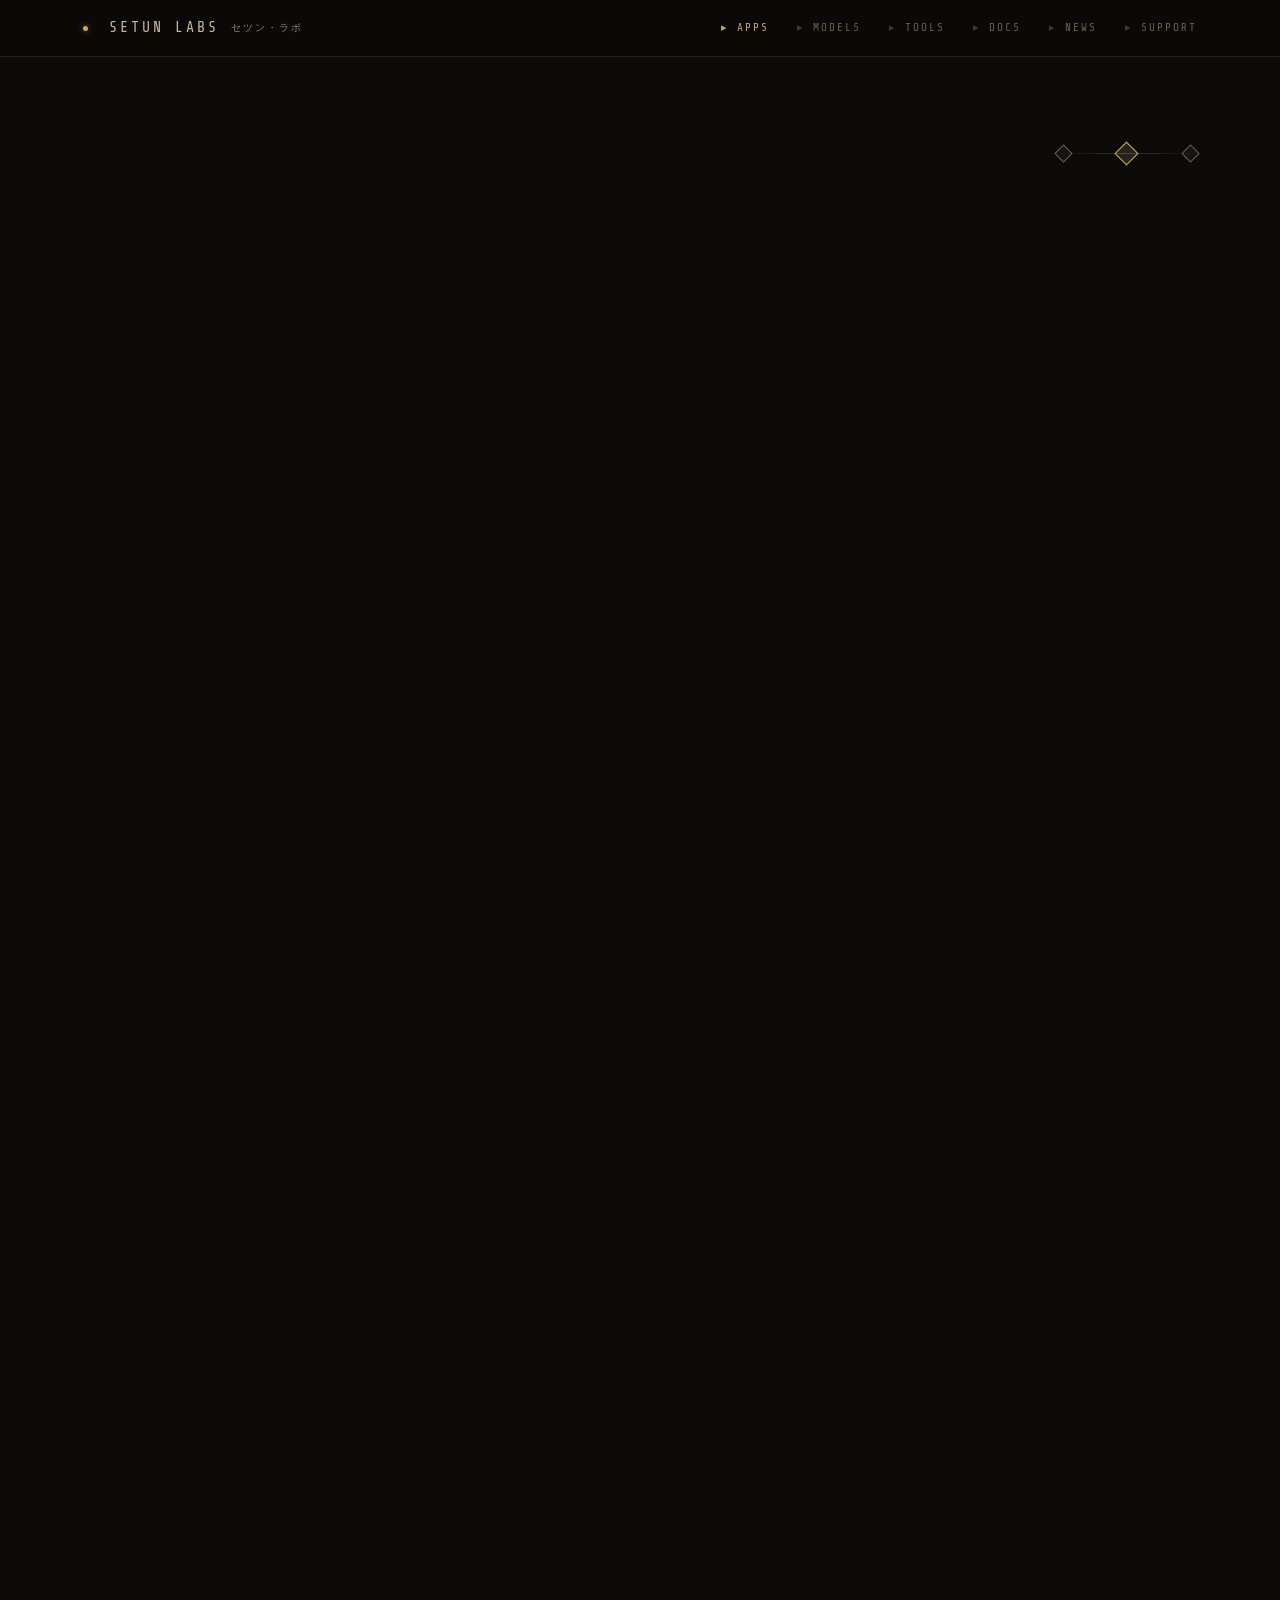
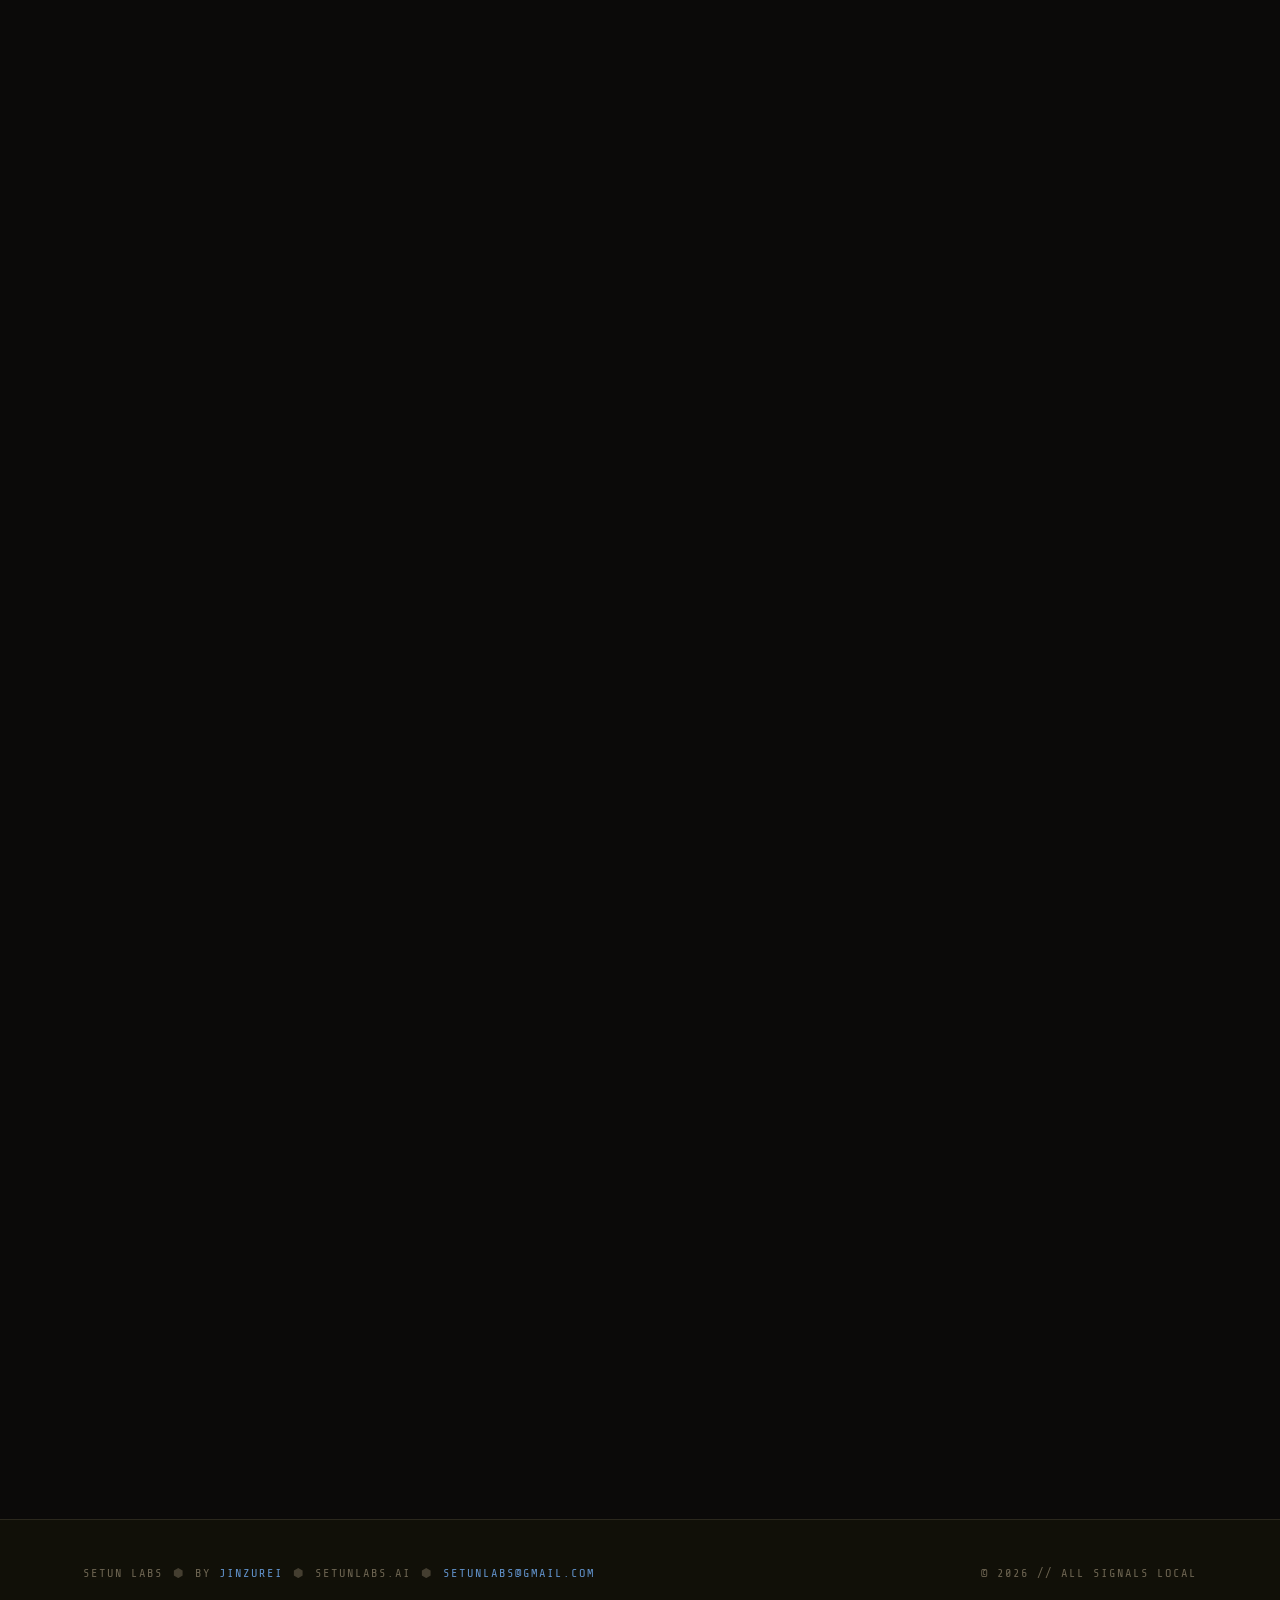
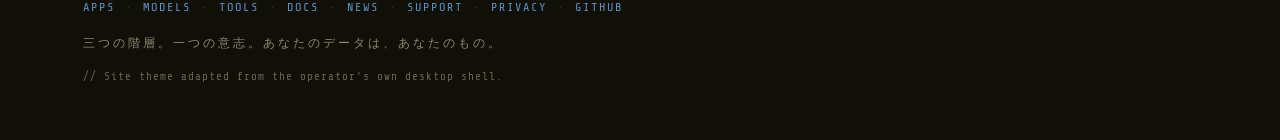
==== apps.html @ 27546d37 "Setun Labs: public launch" ====
<!DOCTYPE html>
<html lang="en">
<head>
<meta charset="UTF-8">
<meta name="viewport" content="width=device-width, initial-scale=1.0">
<title>APPS // SETUN LABS · Pocket AI Hub</title>
<meta name="description" content="Pocket AI Hub, a phone app plus a PC companion (DESK console, CLI, daemon) that run AI entirely on your own hardware. No accounts, no cloud required, no telemetry. Measured, never estimated.">
<link rel="icon" type="image/svg+xml" href="favicon.svg">
<meta name="theme-color" content="#0b0a09">
<meta property="og:type" content="website">
<meta property="og:site_name" content="Setun Labs">
<meta property="og:title" content="APPS // SETUN LABS · Pocket AI Hub">
<meta property="og:description" content="Pocket AI Hub, a phone app plus a PC companion (DESK console, CLI, daemon) that run AI entirely on your own hardware. No accounts, no cloud required, no telemetry. Measured, never estimated.">
<meta property="og:url" content="https://setunlabs.ai/apps.html">
<meta property="og:image" content="https://setunlabs.ai/og.png">
<meta name="twitter:card" content="summary_large_image">
<link rel="stylesheet" href="styles.css">
</head>
<body>

<header>
  <div class="header-inner">
    <a class="wordmark" href="index.html">
      <span class="dot gold"></span>SETUN LABS
      <span class="jp">セツン・ラボ</span>
    </a>
    <nav>
      <a href="apps.html" class="on">APPS</a>
      <a href="models.html">MODELS</a>
      <a href="tools.html">TOOLS</a>
      <a href="docs.html">DOCS</a>
      <a href="news.html">NEWS</a>
      <a href="support.html">SUPPORT</a>
    </nav>
  </div>
</header>

<main>

  <section class="page-head">
    <div class="mini-moon" aria-hidden="true"><span></span><span></span><span></span></div>
    <div class="act-label reveal">// APPS ◈ POCKET AI HUB</div>
    <h2 class="reveal">AI that lives<br>where your data does.</h2>
    <div class="sec-jp reveal">あなたのデータは、あなたの場所に</div>
    <div class="head-split">
      <div>
        <p class="creed-lead reveal">A phone app plus a PC companion, DESK console, CLI, and daemon, that run AI <b>entirely on your own hardware</b>: on the phone itself, on your PC over your LAN, or both at once. No accounts, no cloud required, no telemetry. Measured, never estimated.</p>
        <p class="note-line reveal"><span class="warn">⬢ STATUS //</span> Feature-complete and in final on-device testing. No public download yet, the lists at the bottom get it first.</p>
      </div>
      <div class="stat-trio reveal">
        <div class="stat" style="--rail: var(--gold)">
          <div class="num"><span id="feature-count">0</span> FEATURES</div>
          <div class="lbl">COUNTED, TESTED, AND DOCUMENTED IN THE FULL FEATURE AUDIT</div>
        </div>
      </div>
    </div>
  </section>

  <!-- ============ THE PHONE APP ============ -->
  <section style="padding-top:0">
    <div class="act-label reveal">// THE PHONE APP</div>
    <div class="grid4">
      <div class="card c-gold reveal">
        <span class="rail"></span><span class="br"></span>
        <div class="tag">// 01</div>
        <h3>Chat</h3>
        <div class="card-jp">チャット</div>
        <p>Streaming conversations with local models, with the full toolbox.</p>
        <ul>
          <li>History with search, regenerate, edit-and-resend</li>
          <li>Markdown, image attachments (up to 4 per turn), export</li>
          <li>Per chat, pick the source: this device or your PC</li>
          <li>JSON mode, personas, per-model sampler configs</li>
        </ul>
      </div>

      <div class="card c-green reveal">
        <span class="rail"></span><span class="br"></span>
        <div class="tag">// 02</div>
        <h3>Models</h3>
        <div class="card-jp">モデル</div>
        <p>Your phone is profiled and the catalog is ranked by what actually fits it.</p>
        <ul>
          <li>Device profile: RAM, chip, storage, acceleration</li>
          <li>Recommender ranks live Hugging Face models that fit</li>
          <li>Real measured speeds after you run a benchmark</li>
          <li>Resumable downloads with honest progress; sideload GGUFs</li>
          <li>Tool-competence probe: can this model drive tools, on your device, not someone's chart</li>
        </ul>
      </div>

      <div class="card c-blue reveal">
        <span class="rail"></span><span class="br"></span>
        <div class="tag">// 03</div>
        <h3>Pair</h3>
        <div class="card-jp">ペアリング</div>
        <p>Link phone and PC over your LAN in one code.</p>
        <ul>
          <li>mDNS/UDP discovery or manual entry</li>
          <li>6-digit verified pairing code</li>
          <li>TLS with fingerprint pinning + cert-change detection</li>
          <li>Plaintext consent gates, quick-pair resume</li>
          <li>One tap to unpair or revoke</li>
        </ul>
      </div>

      <div class="card c-red reveal">
        <span class="rail"></span><span class="br"></span>
        <div class="tag">// 04</div>
        <h3>Devices</h3>
        <div class="card-jp">デバイス</div>
        <p>The device-pool dashboard.</p>
        <ul>
          <li>Every linked device: name, live status, battery, RAM, link health, measured speed</li>
          <li>Honest fit / marginal / no verdict on joining work, with the math shown</li>
          <li>Open, documented read-only API: <b>hubctl devices metrics --json</b></li>
        </ul>
      </div>

      <div class="card c-gold reveal">
        <span class="rail"></span><span class="br"></span>
        <div class="tag">// 05</div>
        <h3>Agents</h3>
        <div class="card-jp">エージェント</div>
        <p>Three modes.</p>
        <ul>
          <li>A labeled cascade demo</li>
          <li>Real supervision of your PC's coding agents: watch live, approve/deny with countdowns, steer, start per project</li>
          <li>Task scheduler: queue prompts for later, results pushed to your phone</li>
        </ul>
      </div>

      <div class="card c-green reveal">
        <span class="rail"></span><span class="br"></span>
        <div class="tag">// 06</div>
        <h3>Tools &amp; Safety</h3>
        <div class="card-jp">道具と安全</div>
        <p>The AI can act, under your rules.</p>
        <ul>
          <li>Actions: shell, files, launch apps, web search, reminders, your own custom tools</li>
          <li>Four-tier permissions: yolo / ask / deny / custom</li>
          <li>Approval cards on your phone</li>
          <li>Append-only audit log, viewable and exportable; failures in plain language</li>
        </ul>
      </div>

      <div class="card c-blue reveal">
        <span class="rail"></span><span class="br"></span>
        <div class="tag">// 07</div>
        <h3>Memory &amp; Files</h3>
        <div class="card-jp">記憶とファイル</div>
        <p>Your context stays yours.</p>
        <ul>
          <li>Opt-in cross-chat memory: you pin what's remembered, wipe anytime</li>
          <li>On-device RAG: point the AI at your folders and answers quote your own documents, sources shown</li>
        </ul>
      </div>

      <div class="card c-red reveal">
        <span class="rail"></span><span class="br"></span>
        <div class="tag">// 08</div>
        <h3>Settings</h3>
        <div class="card-jp">設定</div>
        <p>Yours to shape.</p>
        <ul>
          <li>10 theme presets + a custom editor</li>
          <li>Reduced motion, power modes, battery-exemption guidance</li>
          <li>Consent-gated phone control, notifications, tutorial replay</li>
          <li>Catalog management, benchmark export</li>
        </ul>
      </div>
    </div>
  </section>

  <!-- ============ THE DESK CONSOLE ============ -->
  <section style="padding-top:0">
    <div class="act-label reveal">// THE DESK CONSOLE ◈ PC</div>
    <div class="commit reveal">
      <div class="commit-row">
        <span class="k">THE CONSOLE</span>
        <span class="v">A full PC console: hub start/stop, live pairing codes, connected phones, relay activity, AI source management (auto-detect + auto-adopt, OpenAI-compatible, opencode, Claude Code, any CLI, custom tools), tool-security editor, supervision deck (watch / approve / steer), log tail, audit deck, phone-chats reader, docs reader, themes, and the same tutorial.</span>
      </div>
      <div class="commit-row">
        <span class="k">HUBCTL</span>
        <span class="v">Every one of those functions, scriptable from the terminal.</span>
      </div>
    </div>
  </section>

  <!-- ============ THE HARD PARTS ============ -->
  <section style="padding-top:0">
    <div class="act-label reveal">// THE HARD PARTS NOBODY ELSE SHIPS</div>
    <div class="commit reveal">
      <div class="commit-row">
        <span class="k">PHONE AS AI SOURCE</span>
        <span class="v">Opt in, and your PC runs prompts on your phone's model over the link, one engine, shared honestly.</span>
      </div>
      <div class="commit-row">
        <span class="k">DEVICE POOLING</span>
        <span class="v">Tensor-parallel inference across your phone + PC via llama.cpp RPC, with honest measured numbers, and honest "not worth it" verdicts when it isn't.</span>
      </div>
      <div class="commit-row">
        <span class="k">AGENTS CONTROLLING PHONES</span>
        <span class="v">Consent-gated screen read plus tap / type / swipe from a PC agent, audited.</span>
      </div>
      <div class="commit-row">
        <span class="k">CASCADE JUDGING</span>
        <span class="v">A small model answers; a calibrator judges confidence; weak answers escalate to a bigger AI, with an honest UNRATED when judging can't be proven.</span>
      </div>
      <div class="commit-row">
        <span class="k">ENCRYPTED, AUDITED, HONEST</span>
        <span class="v">TLS with pinned fingerprints, permission tiers, decision TTLs, an audit ring, and a UI that says what's true, measured, never estimated.</span>
      </div>
    </div>
  </section>

  <!-- ============ OPEN-CORE ============ -->
  <section style="padding-top:0">
    <div class="act-label reveal">// OPEN-CORE ◈ STATED PLAINLY</div>
    <p class="creed-lead reveal">Everything you run is open, <b>FSL-1.1</b>, converting to Apache-2.0 two years after each release. Here is exactly where the line falls:</p>
    <div class="commit reveal">
      <div class="commit-row">
        <span class="k"><span class="dot green"></span>Open · the app</span>
        <span class="v">The entire mobile app (Android; iOS in progress): chat, models and recommender, downloads, benchmarks, pairing, device dashboard, agents, settings, themes, tutorial, RAG, vision, memory, the phone-control stack. Every screen and every animation is in the repo.</span>
        <span class="badge">◈ FSL-1.1</span>
      </div>
      <div class="commit-row">
        <span class="k"><span class="dot green"></span>Open · the desktop</span>
        <span class="v">The DESK console (all nine decks), hubctl (every command), and hubd, the daemon itself, the heart of the system.</span>
        <span class="badge">◈ FSL-1.1</span>
      </div>
      <div class="commit-row">
        <span class="k"><span class="dot green"></span>Open · the protocol</span>
        <span class="v">Every wire frame is documented, pairing, chat relay, tools, decisions, tasks, audit, sync, device metrics, phone generation, phone control, the pool. Anyone can build a client against it.</span>
        <span class="badge">◈ DOCUMENTED</span>
      </div>
      <div class="commit-row">
        <span class="k"><span class="dot green"></span>Open · data &amp; seams</span>
        <span class="v">The device-metrics API is stable, documented, read-only. The benchmark JSON schema, the CascadeJudge interface, the tool-pack format, the CLI registry, the catalog file, all open and user-editable.</span>
        <span class="badge">◈ YOURS</span>
      </div>
      <div class="commit-row">
        <span class="k"><span class="dot gold"></span>Closed · two things</span>
        <span class="v">Deliberately: the calibration tuning behind CascadeJudge (the interface is open; the tuning is the trade secret), and the future hosted benchmark-aggregation service (nothing in the app depends on it; no open feature is gated on it).</span>
        <span class="badge">◈ THE BUSINESS</span>
      </div>
      <div class="commit-row">
        <span class="k">The rule</span>
        <span class="v">If a closed piece vanished tomorrow, the open product loses nothing.</span>
        <span class="badge">◈ HELD TO</span>
      </div>
    </div>
    <p class="note-line reveal"><span class="warn">⬢ FINE PRINT //</span> FSL-1.1 means source-available now, Apache-2.0 automatically two years after each release, you're never locked in forever. "Open" covers code and protocol: your API keys, models, chats, and device names never touch anything we run, there is no server. The mobile and desktop apps are one codebase sharing one design system, so "open" means identically open on both.</p>
  </section>

  <!-- ============ STAY CLOSE ============ -->
  <section style="padding-top:0" id="signup">
    <h3 class="sub-h reveal">STAY CLOSE<span class="sub-jp">近づいて</span></h3>
    <div class="launch-box reveal">
      <span class="br"></span>
      <h2 style="margin-bottom:0">Hear it from us when it launches.</h2>
      <div class="sec-jp" style="margin-bottom:0">起動を待つ</div>
      <div class="launch-meta">
        <span><b>PLATFORM</b> // ANDROID FIRST</span>
        <span><b>STATUS</b> // <span class="dot gold" style="margin:0 6px 0 0"></span>FINAL ON-DEVICE TESTING</span>
        <span><b>COST</b> // FREE LISTS, NO SPAM</span>
      </div>

      <!-- Live: POSTs to the lab's Google Form (see theme.js); responses land in the linked Google Sheet. -->
      <form class="waitlist signup" action="#" method="post">
        <div class="signup-lists">
          <label><input type="checkbox" class="signup-list" value="Notifications on upcoming releases &amp; projects"> <b>NOTIFY LIST</b>: one email at launch and at every release</label>
          <label><input type="checkbox" class="signup-list" value="Sign up to beta test future projects"> <b>BETA LIST</b>: test builds before anyone else, rough edges included</label>
          <label><input type="checkbox" class="signup-list" value="Sign up for early access"> <b>EARLY ACCESS</b>, first invitations as new features open up</label>
          <label><input type="checkbox" class="signup-list" value="Sign up for alerts for deals and events regarding Setun Labs"> <b>ALERTS</b>: deals and events regarding Setun Labs</label>
        </div>
        <input type="email" id="signup-email" placeholder="operator@your.lan" required autocomplete="email" aria-label="Email address">
        <button class="btn primary" type="submit">SIGN UP</button>
      </form>
      <div id="signup-status" role="status"></div>
    </div>
  </section>

</main>

<footer>
  <div class="footer-inner">
    <div class="row">
      <span>SETUN LABS<span class="sep">⬢</span>BY <a href="https://x.com/Jinzurei" target="_blank" rel="noopener">JINZUREI</a><span class="sep">⬢</span>SETUNLABS.AI<span class="sep">⬢</span><a href="mailto:setunlabs@gmail.com">SETUNLABS@GMAIL.COM</a></span>
      <span>© 2026 // ALL SIGNALS LOCAL</span>
    </div>
    <div class="row" style="margin-top:14px">
      <span><a href="apps.html">APPS</a><span class="sep">·</span><a href="models.html">MODELS</a><span class="sep">·</span><a href="tools.html">TOOLS</a><span class="sep">·</span><a href="docs.html">DOCS</a><span class="sep">·</span><a href="news.html">NEWS</a><span class="sep">·</span><a href="support.html">SUPPORT</a><span class="sep">·</span><a href="privacy.html">PRIVACY</a><span class="sep">·</span><a href="https://github.com/Setun-Labs" target="_blank" rel="noopener">GITHUB</a></span>
    </div>
    <div class="jp">三つの階層。一つの意志。あなたのデータは、あなたのもの。</div>
    <div class="egg">// Site theme adapted from the operator's own desktop shell.</div>
  </div>
</footer>

<script src="theme.js"></script>
</body>
</html>
---- styles.css ----
@font-face {
    font-family: 'Share Tech Mono';
    src: url('fonts/ShareTechMono-Regular.ttf') format('truetype');
    font-weight: 400;
    font-style: normal;
    font-display: swap;
  }

  :root {
    --bg: #0b0a09;
    --panel: #111008;
    --raised: #1a1814;
    --parchment: #12100c;
    --fg: #c8b89a;
    --fg-dim: rgba(200,184,154,0.5);
    --fg-faint: rgba(200,184,154,0.28);
    --red: #c87060;
    --green: #60a880;
    --blue: #6090c8;
    --gold: #c8a860;
    --border: rgba(200,184,154,0.14);
    --border-hi: rgba(200,184,154,0.22);
    --jp: rgba(200,184,154,0.7);
    --t-fast: 150ms;
    --t-mid: 380ms;
    --t-slow: 650ms;
    --ease: cubic-bezier(0.22, 1, 0.36, 1);
  }

  * { margin: 0; padding: 0; box-sizing: border-box; border-radius: 0; }

  html { scroll-behavior: smooth; overflow-x: hidden; }

  body {
    background: var(--bg);
    color: var(--fg);
    font-family: 'Share Tech Mono', ui-monospace, 'Cascadia Mono', monospace;
    font-size: 15px;
    line-height: 1.65;
    overflow-x: hidden;
  }

  ::selection { background: var(--gold); color: var(--bg); }

  /* ---- scanlines ---- */
  body::after {
    content: '';
    position: fixed;
    inset: 0;
    background: repeating-linear-gradient(
      to bottom,
      transparent 0px,
      transparent 2px,
      rgba(200,184,154,0.05) 2px,
      rgba(200,184,154,0.05) 3px
    );
    opacity: 0.06;
    pointer-events: none;
    z-index: 9000;
  }

  a { color: var(--blue); text-decoration: none; }
  a:hover { color: var(--fg); }

  /* ---- status dots ---- */
  .dot {
    display: inline-block;
    width: 5px; height: 5px;
    border-radius: 50%;
    margin-right: 9px;
    vertical-align: 2px;
    animation: breathe 2.6s ease-in-out infinite;
  }
  .dot.green { background: var(--green); box-shadow: 0 0 6px rgba(96,168,128,0.55); }
  .dot.gold  { background: var(--gold);  box-shadow: 0 0 6px rgba(200,168,96,0.55); animation-delay: 0.7s; }
  .dot.blue  { background: var(--blue);  box-shadow: 0 0 6px rgba(96,144,200,0.55); animation-delay: 1.3s; }
  @keyframes breathe {
    0%, 100% { opacity: 1; }
    50% { opacity: 0.35; }
  }

  /* ---- boot overlay ---- */
  #boot {
    position: fixed;
    inset: 0;
    background: var(--bg);
    z-index: 8000;
    display: flex;
    align-items: flex-start;
    justify-content: flex-start;
    padding: 8vh 8vw;
    transition: opacity var(--t-mid) var(--ease);
  }
  #boot.done { opacity: 0; pointer-events: none; }
  #boot-lines { font-size: 14px; letter-spacing: 1px; color: var(--fg-dim); white-space: pre-wrap; }
  #boot-lines .ok { color: var(--green); }
  #boot-lines .hi { color: var(--fg); }
  #boot-skip {
    position: absolute;
    bottom: 5vh; right: 8vw;
    font-size: 11px;
    letter-spacing: 2px;
    color: var(--fg-faint);
  }
  .caret { display: inline-block; width: 8px; height: 1em; background: var(--fg); vertical-align: -2px; animation: blink 0.9s steps(1) infinite; }
  @keyframes blink { 50% { opacity: 0; } }

  /* ---- chrome ---- */
  header {
    position: fixed;
    top: 0; left: 0; right: 0;
    z-index: 5000;
    background: rgba(11,10,9,0.92);
    border-bottom: 1px solid var(--border);
    backdrop-filter: blur(4px);
  }
  .header-inner {
    max-width: min(92vw, 1500px);
    margin: 0 auto;
    padding: 0 32px;
    height: 56px;
    display: flex;
    align-items: center;
    justify-content: space-between;
  }
  .wordmark {
    font-size: 15px;
    letter-spacing: 3px;
    color: var(--fg);
    display: flex;
    align-items: center;
    gap: 12px;
    white-space: nowrap;
  }
  .wordmark .jp { font-size: 10px; letter-spacing: 2px; color: var(--jp); }
  nav { display: flex; gap: 28px; white-space: nowrap; }
  nav a {
    font-size: 11px;
    letter-spacing: 2px;
    color: var(--fg-dim);
    transition: color var(--t-fast) var(--ease);
  }
  nav a:hover { color: var(--fg); }
  nav a::before { content: '▸ '; color: var(--fg-faint); }
  @media (max-width: 1080px) {
    nav a:nth-child(4), nav a:nth-child(5) { display: none; }
  }
  @media (max-width: 720px) {
    .header-inner { padding: 0 20px; }
    .wordmark { font-size: 13px; gap: 8px; }
    .wordmark .jp { display: none; }
    nav { gap: 14px; }
    nav a { font-size: 10px; }
    nav a:nth-child(3) { display: none; }
  }
  @media (max-width: 400px) {
    nav a:nth-child(2) { display: none; } /* MODELS still in footer + cards */
  }

  main { position: relative; z-index: 1; }

  section {
    max-width: min(92vw, 1500px);
    margin: 0 auto;
    padding: 84px 32px;
  }

  /* ---- reveal ---- */
  .reveal {
    opacity: 0;
    transform: translateY(18px);
    clip-path: inset(0 100% 0 0);
    transition:
      opacity var(--t-slow) var(--ease),
      transform var(--t-slow) var(--ease),
      clip-path var(--t-slow) var(--ease);
  }
  .reveal.in {
    opacity: 1;
    transform: translateY(0);
    clip-path: inset(0 0 0 0);
  }

  /* ---- section chrome ---- */
  .act-label {
    font-size: 13px;
    letter-spacing: 4px;
    color: var(--gold);
    margin-bottom: 14px;
    display: flex;
    align-items: center;
    gap: 12px;
  }
  .act-label::after {
    content: '';
    flex: 1;
    height: 1px;
    background: var(--border);
  }
  h2 {
    font-size: 30px;
    letter-spacing: 3px;
    font-weight: 400;
    color: var(--fg);
    margin-bottom: 10px;
    text-transform: uppercase;
  }
  .sec-jp { font-size: 13px; letter-spacing: 3px; color: var(--jp); margin-bottom: 40px; }

  /* ---- hero ---- */
  #hero {
    min-height: max(100vh, 860px);
    display: flex;
    flex-direction: column;
    justify-content: flex-end;
    padding-top: 130px;
    padding-bottom: max(64px, 6vh);
    position: relative;
  }
  /* canvas + veil break out of the content column to full viewport width,
     so the moon bleeds off the actual screen edge at any aspect ratio */
  #hero-bg {
    position: absolute;
    top: 0;
    bottom: 0;
    left: 50%;
    transform: translateX(-50%);
    width: 100vw;
    pointer-events: none;
    z-index: 0;
  }
  .hero-veil {
    position: absolute;
    top: 0;
    bottom: 0;
    left: 50%;
    transform: translateX(-50%);
    width: 100vw;
    pointer-events: none;
    z-index: 0;
    background:
      linear-gradient(100deg, rgba(11,10,9,0.72) 0%, rgba(11,10,9,0.30) 42%, rgba(11,10,9,0) 70%),
      linear-gradient(to top, rgba(11,10,9,0.50) 0%, rgba(11,10,9,0) 30%);
  }
  #hero > * { position: relative; z-index: 1; }
  #hero > #hero-bg, #hero > .hero-veil { position: absolute; z-index: 0; }
  .hero-kicker {
    font-size: 12px;
    letter-spacing: 3px;
    color: var(--fg-dim);
    margin-bottom: 26px;
  }
  h1 {
    font-size: clamp(32px, 4.8vw, 56px);
    line-height: 1.12;
    font-weight: 400;
    letter-spacing: 4px;
    text-transform: uppercase;
    color: var(--fg);
    max-width: 900px;
  }
  h1 .accent { color: var(--gold); }
  .hero-sub {
    margin-top: 28px;
    max-width: 620px;
    color: var(--fg-dim);
    font-size: 16px;
  }
  .hero-sub b { color: var(--fg); font-weight: 400; }
  .hero-jp { margin-top: 16px; font-size: 14px; letter-spacing: 4px; color: var(--jp); }

  .stat-trio {
    margin-top: 64px;
    display: grid;
    grid-template-columns: repeat(3, 1fr);
    border: 1px solid var(--border);
    background: var(--panel);
  }
  .stat {
    padding: 26px 28px;
    border-left: 1px solid var(--border);
    position: relative;
  }
  .stat:first-child { border-left: none; }
  .stat::before {
    content: '';
    position: absolute;
    left: 0; top: 0; bottom: 0;
    width: 3px;
    background: var(--rail, var(--gold));
    opacity: 0.9;
  }
  .stat .num {
    font-size: 30px;
    letter-spacing: 2px;
    color: var(--fg);
  }
  .stat .lbl {
    font-size: 11px;
    letter-spacing: 2px;
    color: var(--fg-dim);
    margin-top: 6px;
    text-transform: uppercase;
  }
  @media (max-width: 720px) {
    .stat-trio { grid-template-columns: 1fr; }
    .stat { border-left: none; border-top: 1px solid var(--border); }
    .stat:first-child { border-top: none; }
  }

  /* ---- three arms strip ---- */
  .arms-trio {
    margin-top: 22px;
    display: grid;
    grid-template-columns: repeat(3, 1fr);
    border: 1px solid var(--border);
    background: var(--panel);
  }
  .arm {
    padding: 18px 24px 16px;
    border-left: 1px solid var(--border);
    position: relative;
    display: block;
    color: var(--fg);
    transition: background var(--t-fast) var(--ease);
  }
  .arm:first-child { border-left: none; }
  .arm:hover { background: var(--raised); }
  .arm::before {
    content: '';
    position: absolute;
    left: 0; top: 0; bottom: 0;
    width: 3px;
    background: var(--rail, var(--fg-dim));
    opacity: 0.9;
  }
  .arm .a-title {
    font-size: 12px;
    letter-spacing: 3px;
    color: var(--rail, var(--fg));
  }
  .arm .a-title .go { float: right; color: var(--fg-faint); }
  .arm p { font-size: 12px; color: var(--fg-dim); margin-top: 6px; line-height: 1.55; }
  @media (max-width: 720px) {
    .arms-trio { grid-template-columns: 1fr; }
    .arm { border-left: none; border-top: 1px solid var(--border); }
    .arm:first-child { border-top: none; }
  }

  .hero-cta {
    margin-top: 44px;
    display: flex;
    gap: 20px;
    flex-wrap: wrap;
  }
  .btn {
    display: inline-block;
    font-family: inherit;
    font-size: 12px;
    letter-spacing: 3px;
    padding: 13px 26px;
    border: 1px solid var(--border-hi);
    background: var(--raised);
    color: var(--fg);
    cursor: pointer;
    text-transform: uppercase;
    transition: border-color var(--t-fast) var(--ease), background var(--t-fast) var(--ease), color var(--t-fast) var(--ease);
  }
  .btn:hover { border-color: var(--gold); color: var(--gold); }
  .btn.primary { border-color: var(--gold); }
  .btn.primary:hover { background: var(--gold); color: var(--bg); }
  .btn.ghost { background: transparent; }

  #hero .scroll-hint {
    position: absolute;
    bottom: 28px;
    left: 32px;
    font-size: 10px;
    letter-spacing: 3px;
    color: var(--fg-faint);
  }

  /* ---- corner-bracket cards ---- */
  .grid4 {
    display: grid;
    grid-template-columns: repeat(2, 1fr);
    gap: 22px;
  }
  @media (min-width: 1900px) { .grid4 { grid-template-columns: repeat(4, 1fr); } }
  @media (max-width: 820px) { .grid4 { grid-template-columns: 1fr; } }

  .grid3 {
    display: grid;
    grid-template-columns: repeat(3, 1fr);
    gap: 22px;
  }
  @media (max-width: 1000px) { .grid3 { grid-template-columns: 1fr; } }

  .grid2 {
    display: grid;
    grid-template-columns: repeat(2, 1fr);
    gap: 22px;
  }
  @media (max-width: 820px) { .grid2 { grid-template-columns: 1fr; } }

  .creed-lead {
    max-width: 660px;
    color: var(--fg-dim);
    font-size: 15px;
    margin-bottom: 36px;
  }
  .creed-lead b { color: var(--fg); font-weight: 400; }
  .note-line { margin-top: 22px; font-size: 13px; color: var(--fg-dim); max-width: 780px; }
  .note-line .warn { color: var(--gold); }

  .sub-h {
    font-size: 15px;
    letter-spacing: 3px;
    font-weight: 400;
    margin: 46px 0 18px;
    color: var(--fg);
  }
  .sub-h .sub-jp { font-size: 11px; letter-spacing: 2px; color: var(--jp); margin-left: 12px; }

  /* ---- docs cards ---- */
  .pill {
    display: inline-block;
    font-size: 9px;
    letter-spacing: 2px;
    padding: 2px 8px;
    border: 1px solid var(--green);
    color: var(--green);
  }
  .pill.coming { border-color: var(--gold); color: var(--gold); }
  .doc-card { padding: 24px 24px 20px; }
  .doc-card h4 {
    font-size: 14px;
    letter-spacing: 2px;
    font-weight: 400;
    margin: 12px 0 6px;
    text-transform: uppercase;
  }
  .doc-card p { font-size: 12.5px; color: var(--fg-dim); line-height: 1.55; }
  .doc-card .dlink { display: block; font-size: 11px; letter-spacing: 2px; margin-top: 14px; }

  .card {
    position: relative;
    background: var(--panel);
    border: 1px solid var(--border);
    padding: 34px 30px 30px;
    transition: border-color var(--t-mid) var(--ease), background var(--t-mid) var(--ease);
  }
  .card:hover { border-color: var(--border-hi); background: var(--raised); }
  .card::before, .card::after,
  .card .br::before, .card .br::after {
    content: '';
    position: absolute;
    width: 12px; height: 12px;
    border: 1px solid var(--accent, var(--fg-dim));
    transition: border-color var(--t-mid) var(--ease);
  }
  .card::before  { top: -1px; left: -1px;  border-right: none; border-bottom: none; }
  .card::after   { top: -1px; right: -1px; border-left: none;  border-bottom: none; }
  .card .br::before { bottom: -1px; left: -1px;  border-right: none; border-top: none; }
  .card .br::after  { bottom: -1px; right: -1px; border-left: none;  border-top: none; }
  .card:hover::before, .card:hover::after,
  .card:hover .br::before, .card:hover .br::after { border-color: var(--accent, var(--fg)); }

  .card .rail {
    position: absolute;
    left: 0; top: 14px; bottom: 14px;
    width: 3px;
    background: var(--accent, var(--fg-dim));
    opacity: 0.85;
  }
  .card .tag {
    font-size: 10px;
    letter-spacing: 3px;
    color: var(--accent, var(--fg-dim));
    margin-bottom: 12px;
  }
  .card h3 {
    font-size: 19px;
    letter-spacing: 3px;
    font-weight: 400;
    text-transform: uppercase;
    margin-bottom: 4px;
  }
  .card .card-jp { font-size: 11px; letter-spacing: 2px; color: var(--jp); margin-bottom: 16px; }
  .card p { color: var(--fg-dim); font-size: 14px; }
  .card p b { color: var(--fg); font-weight: 400; }
  .card ul { list-style: none; margin-top: 14px; }
  .card li {
    color: var(--fg-dim);
    font-size: 13px;
    padding: 5px 0 5px 20px;
    position: relative;
    border-top: 1px solid rgba(200,184,154,0.07);
  }
  .card li::before {
    content: '▸';
    position: absolute;
    left: 2px;
    color: var(--accent, var(--fg-dim));
  }

  .c-green { --accent: var(--green); }
  .c-blue  { --accent: var(--blue); }
  .c-gold  { --accent: var(--gold); }
  .c-red   { --accent: var(--red); }

  /* ---- story (parchment block) ---- */
  #story .parchment {
    background: var(--parchment);
    border: 1px solid var(--border);
    padding: 56px 60px;
    position: relative;
  }
  #story .parchment::before {
    content: '';
    position: absolute;
    left: 0; top: 0; bottom: 0;
    width: 3px;
    background: var(--gold);
  }
  #story .year {
    font-size: 54px;
    letter-spacing: 6px;
    color: #ebe2c9;
    line-height: 1;
  }
  #story h2 { color: #ebe2c9; margin-top: 14px; }
  #story .muted { color: #8a8066; }
  #story p { color: var(--fg); max-width: 680px; margin-top: 18px; }
  #story .ternary {
    margin-top: 34px;
    display: flex;
    gap: 0;
    border: 1px solid var(--border);
  }
  #story .ternary div {
    flex: 1;
    text-align: center;
    padding: 18px 10px;
    font-size: 12px;
    letter-spacing: 2px;
    color: var(--fg-dim);
    border-left: 1px solid var(--border);
  }
  #story .ternary div:first-child { border-left: none; }
  #story .ternary .t-num { display: block; font-size: 24px; color: var(--gold); margin-bottom: 4px; }
  @media (max-width: 720px) {
    #story .parchment { padding: 36px 26px; }
    #story .ternary { flex-direction: column; }
    #story .ternary div { border-left: none; border-top: 1px solid var(--border); }
    #story .ternary div:first-child { border-top: none; }
  }

  /* ---- privacy commitments ---- */
  .commit {
    border: 1px solid var(--border);
    background: var(--panel);
  }
  .commit-row {
    display: flex;
    align-items: baseline;
    gap: 14px;
    padding: 20px 26px;
    border-top: 1px solid rgba(200,184,154,0.07);
  }
  .commit-row:first-child { border-top: none; }
  .commit-row .k {
    flex: 0 0 240px;
    font-size: 13px;
    letter-spacing: 2px;
    color: var(--fg);
    text-transform: uppercase;
  }
  .commit-row .v { color: var(--fg-dim); font-size: 14px; }
  .commit-row .badge {
    margin-left: auto;
    flex: 0 0 auto;
    font-size: 10px;
    letter-spacing: 2px;
    color: var(--green);
    white-space: nowrap;
  }
  @media (max-width: 720px) {
    .commit-row { flex-wrap: wrap; }
    .commit-row .k { flex-basis: 100%; }
    .commit-row .badge { margin-left: 0; }
  }
  .privacy-note {
    margin-top: 22px;
    font-size: 13px;
    color: var(--fg-dim);
  }
  .privacy-note .warn { color: var(--gold); }

  /* ---- launch / waitlist box ---- */
  .launch-box {
    border: 1px solid var(--border-hi);
    background: var(--panel);
    padding: 50px 56px;
    position: relative;
  }
  .launch-box::before, .launch-box::after,
  .launch-box .br::before, .launch-box .br::after {
    content: '';
    position: absolute;
    width: 14px; height: 14px;
    border: 1px solid var(--gold);
  }
  .launch-box::before { top: -1px; left: -1px; border-right: none; border-bottom: none; }
  .launch-box::after { bottom: -1px; right: -1px; border-left: none; border-top: none; }
  .launch-box .br::before { top: -1px; right: -1px; border-left: none; border-bottom: none; }
  .launch-box .br::after { bottom: -1px; left: -1px; border-right: none; border-top: none; }
  .launch-meta {
    display: flex;
    gap: 34px;
    flex-wrap: wrap;
    margin: 22px 0 34px;
    font-size: 12px;
    letter-spacing: 2px;
    color: var(--fg-dim);
  }
  .launch-meta span b { color: var(--fg); font-weight: 400; }
  .waitlist { display: flex; max-width: 560px; }
  .waitlist.signup {
    flex-direction: column;
    align-items: stretch;
    max-width: 640px;
    gap: 16px;
  }
  .waitlist.signup .signup-lists { margin: 0; }
  .waitlist.signup input {
    width: 100%;
    flex: none;
    border-right: 1px solid var(--border-hi);
  }
  .waitlist.signup .btn {
    align-self: flex-start;
    border-left: 1px solid var(--border-hi);
  }
  .waitlist input {
    flex: 1;
    min-width: 0;
    font-family: inherit;
    font-size: 14px;
    letter-spacing: 1px;
    background: var(--bg);
    border: 1px solid var(--border-hi);
    border-right: none;
    color: var(--fg);
    padding: 13px 16px;
    outline: none;
    transition: border-color var(--t-fast) var(--ease);
  }
  .waitlist input:focus { border-color: var(--gold); }
  .waitlist input::placeholder { color: var(--fg-faint); }
  .waitlist .btn { border-left: 1px solid var(--border-hi); }
  #signup-status {
    margin-top: 16px;
    font-size: 12px;
    letter-spacing: 2px;
    color: var(--fg-dim);
    min-height: 20px;
  }
  #signup-status.received { color: var(--green); }
  .gh-link { margin-top: 26px; font-size: 12px; letter-spacing: 2px; }
  @media (max-width: 720px) {
    .launch-box { padding: 32px 22px; }
    .waitlist { flex-direction: column; }
    .waitlist input { border-right: 1px solid var(--border-hi); border-bottom: none; }
  }

  /* ---- footer ---- */
  footer {
    border-top: 1px solid var(--border);
    background: var(--panel);
  }
  .footer-inner {
    max-width: min(92vw, 1500px);
    margin: 0 auto;
    padding: 44px 32px 54px;
    font-size: 12px;
    letter-spacing: 2px;
    color: var(--fg-dim);
  }
  .footer-inner .row { display: flex; justify-content: space-between; flex-wrap: wrap; gap: 12px; }
  .footer-inner .jp { margin-top: 16px; color: var(--jp); letter-spacing: 3px; }
  .footer-inner .egg { margin-top: 14px; font-size: 11px; color: rgba(200,184,154,0.5); letter-spacing: 1px; }
  .sep { color: var(--fg-faint); margin: 0 10px; }

  @media (max-width: 720px) {
    section { padding: 70px 20px; }
    #hero { padding-top: 110px; }
    .scroll-hint { left: 20px; }
  }

  @media (prefers-reduced-motion: reduce) {
    html { scroll-behavior: auto; }
    .reveal { opacity: 1; transform: none; clip-path: none; transition: none; }
    .dot, .caret, .mini-moon span { animation: none; }
    #boot { display: none; }
  }

/* ---- multi-page additions ---- */
nav a.on { color: var(--gold); }
nav a.on::before { color: var(--gold); }

/* subpage head: act label + title + plain-language lead + three-stars belt mark */
.page-head { position: relative; padding-top: 170px; }
.mini-moon {
  position: absolute;
  top: 130px;
  right: 32px;
  width: 140px;
  height: 46px;
  display: flex;
  align-items: center;
  justify-content: space-between;
  pointer-events: none;
}
.mini-moon span {
  position: relative;
  z-index: 1;
  width: 13px;
  height: 13px;
  border: 1px solid rgba(200,184,154,0.45);
  background: rgba(200,184,154,0.06);
  transform: rotate(45deg);
  animation: breathe 2.6s ease-in-out infinite;
}
.mini-moon span:nth-child(2) {
  width: 17px;
  height: 17px;
  border-color: var(--gold);
  background: rgba(200,184,154,0.14);
  animation-delay: 0.5s;
}
.mini-moon span:nth-child(3) {
  animation-delay: 1s;
}
.mini-moon::after {
  content: '';
  position: absolute;
  top: 50%;
  left: 0;
  right: 0;
  height: 1px;
  background: linear-gradient(to right, transparent, rgba(200,184,154,0.25), transparent);
  z-index: 0;
}
@media (max-width: 720px) {
  .page-head { padding-top: 130px; }
  .mini-moon { width: 96px; height: 32px; top: 118px; right: 18px; opacity: 0.7; }
  .mini-moon span { width: 10px; height: 10px; }
  .mini-moon span:nth-child(2) { width: 13px; height: 13px; }
}

/* ---- news log (TRANSMISSIONS) ---- */
.news-item {
  position: relative;
  border: 1px solid var(--border);
  background: var(--panel);
  padding: 24px 28px;
  margin-bottom: 18px;
  transition: border-color var(--t-mid) var(--ease), background var(--t-mid) var(--ease);
}
.news-item:hover { border-color: var(--border-hi); background: var(--raised); }
.news-item::before {
  content: '';
  position: absolute;
  left: 0; top: 14px; bottom: 14px;
  width: 3px;
  background: var(--gold);
  opacity: 0.85;
}
.news-item .nd {
  font-size: 11px;
  letter-spacing: 2px;
  color: var(--gold);
  margin-bottom: 8px;
}
.news-item h3 {
  font-size: 17px;
  letter-spacing: 2px;
  font-weight: 400;
  text-transform: uppercase;
  margin-bottom: 8px;
}
.news-item p { color: var(--fg-dim); font-size: 13.5px; max-width: 780px; }
.news-item p b { color: var(--fg); font-weight: 400; }

/* ---- model spec lines ---- */
.spec-row {
  display: flex;
  gap: 14px;
  font-size: 12.5px;
  padding: 5px 0;
  border-top: 1px solid rgba(200,184,154,0.07);
  color: var(--fg-dim);
}
.spec-row .sk {
  flex: 0 0 110px;
  letter-spacing: 2px;
  color: var(--fg);
  text-transform: uppercase;
  font-size: 11px;
}

/* ---------- signup lists (apps + models pages) ---------- */
.signup-lists {
  display: flex;
  flex-direction: column;
  gap: 10px;
  margin: 0 0 16px;
  text-align: left;
}
.signup-lists label {
  display: flex;
  align-items: baseline;
  gap: 10px;
  font-size: 13px;
  letter-spacing: 0.04em;
  line-height: 1.5;
  cursor: pointer;
}
.signup-lists input[type="checkbox"] {
  accent-color: var(--gold);
  width: 15px;
  height: 15px;
  flex: none;
  transform: translateY(2px);
}

/* ---------- star hover tooltip (hero canvas) ---------- */
#hero .star-tip {
  display: none;
  position: absolute;
  z-index: 5;
  pointer-events: none;
  font-size: 10px;
  letter-spacing: 2px;
  text-transform: uppercase;
  color: var(--gold);
  background: rgba(17,16,8,0.92);
  border: 1px solid var(--border-hi);
  padding: 4px 9px;
  white-space: nowrap;
}

/* ---------- hero canvas layering at narrower widths ----------
   The constellation is fixed-geometry background art (theme.js). Where the
   text column could reach it, it dims into a watermark — the artwork never
   moves, shrinks, or re-fits per screen size. */
@media (max-width: 1650px) { #hero-bg { opacity: 0.55; } }
@media (max-width: 1250px) { #hero-bg { opacity: 0.40; } }

/* ---------- page-head split (intro left, counter right) ---------- */
.head-split {
  display: flex;
  gap: 88px;
  align-items: flex-start;
}
.head-split > div:first-child { flex: 1; min-width: 0; }
.head-split .stat-trio {
  margin-top: 6px;
  grid-template-columns: 1fr;
  flex: 0 0 340px;
}
@media (max-width: 900px) {
  .head-split { flex-direction: column; }
  .head-split .stat-trio { flex: none; width: 100%; }
}

/* ---------- transmission article typography ---------- */
.news-item { padding: 44px 50px; }
.news-item .nd { margin-bottom: 10px; }
.news-item h3 { font-size: 20px; margin-bottom: 20px; }
.news-item p {
  font-size: 14.5px;
  line-height: 1.85;
  max-width: 720px;
  margin: 0 0 20px;
}
.news-item p:last-child { margin-bottom: 0; }
/* paragraphs that open with a bold lead-in read as section heads */
.news-item p > b:first-child { color: var(--gold); letter-spacing: 1px; }
@media (max-width: 720px) {
  .news-item { padding: 28px 22px; }
  .news-item p { font-size: 14px; line-height: 1.8; }
}
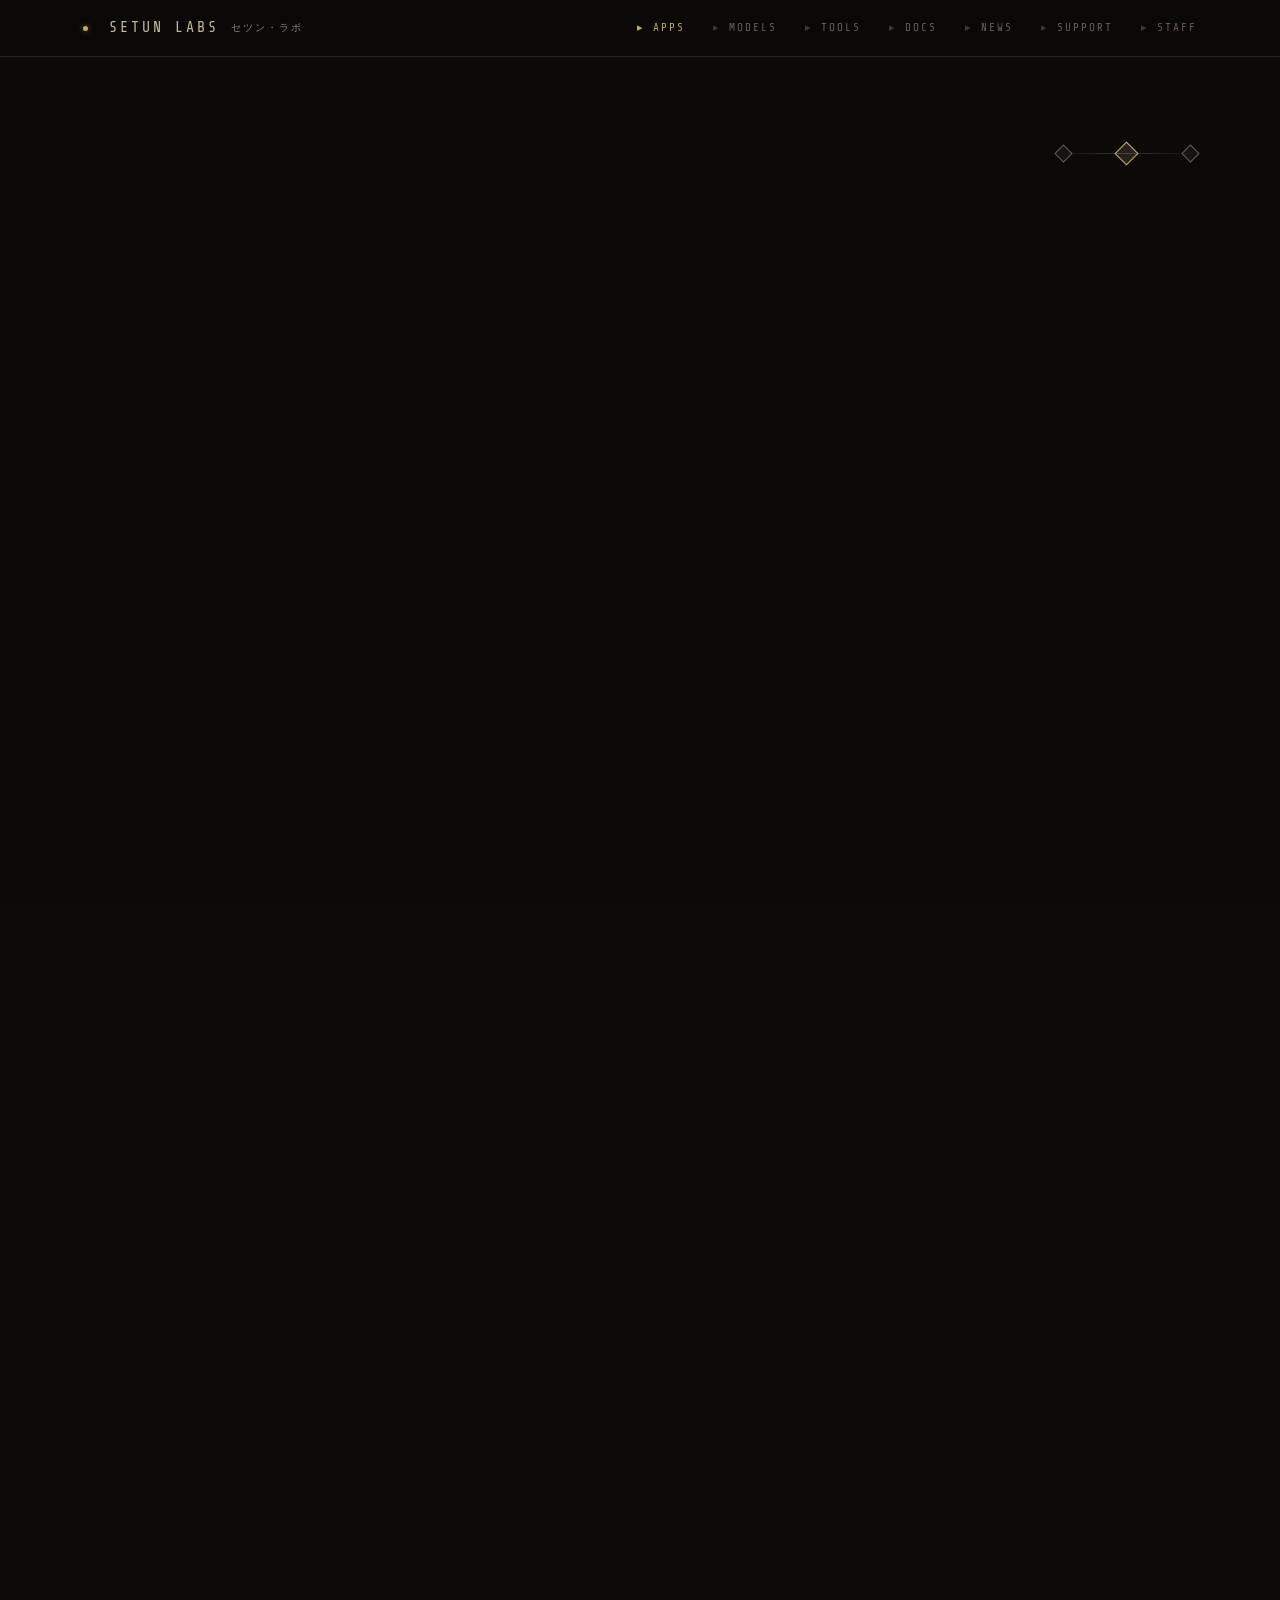
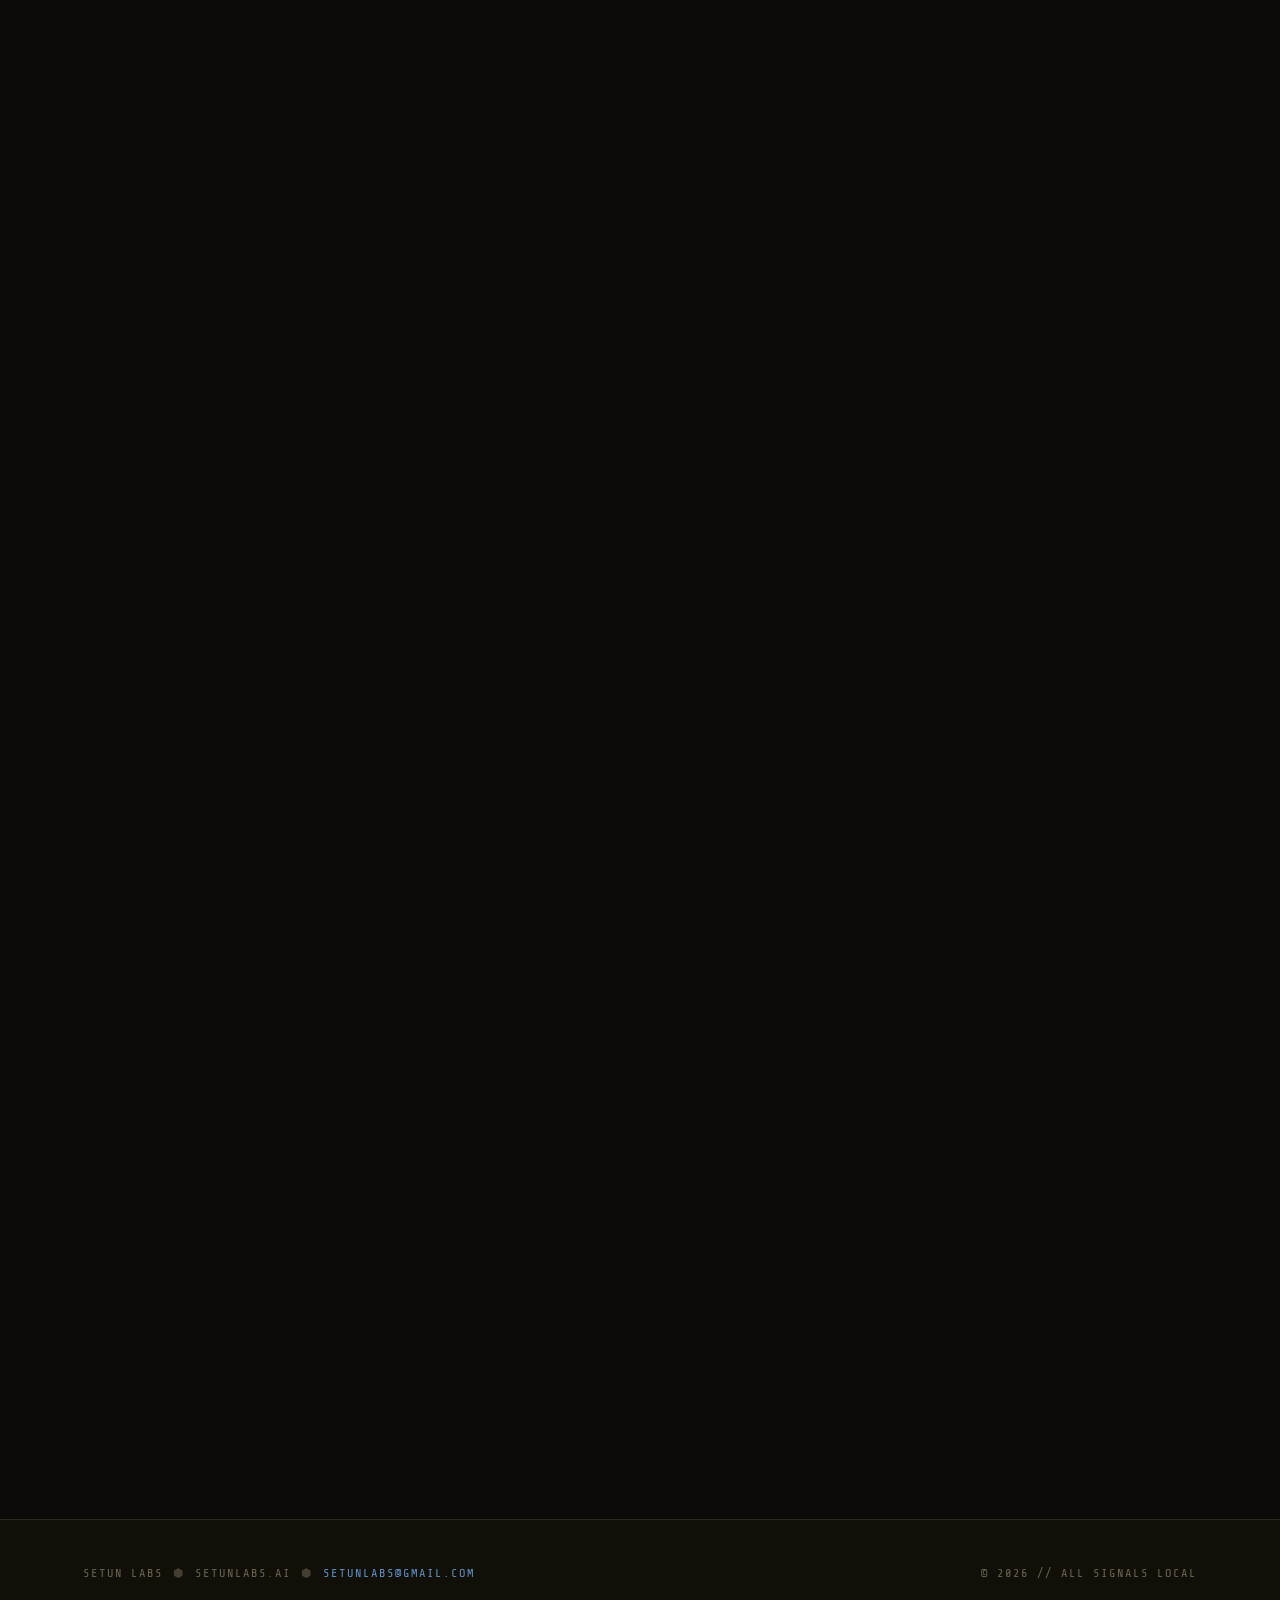
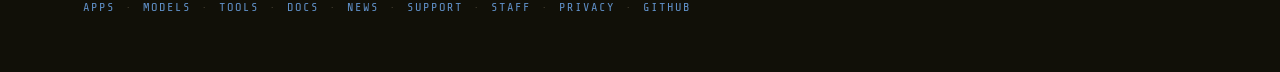
==== commit 0ebe0b1f: "site cleanup: staff page, share buttons, join/partner/fund pitch - add staff.html: Jin's profile (X " ====
--- a/apps.html
+++ b/apps.html
@@ -24,6 +24,7 @@
       <span class="dot gold"></span>SETUN LABS
       <span class="jp">セツン・ラボ</span>
     </a>
+    <button id="nav-toggle" aria-label="Menu" aria-expanded="false">☰</button>
     <nav>
       <a href="apps.html" class="on">APPS</a>
       <a href="models.html">MODELS</a>
@@ -31,6 +32,7 @@
       <a href="docs.html">DOCS</a>
       <a href="news.html">NEWS</a>
       <a href="support.html">SUPPORT</a>
+      <a href="staff.html">STAFF</a>
     </nav>
   </div>
 </header>
@@ -286,14 +288,12 @@
 <footer>
   <div class="footer-inner">
     <div class="row">
-      <span>SETUN LABS<span class="sep">⬢</span>BY <a href="https://x.com/Jinzurei" target="_blank" rel="noopener">JINZUREI</a><span class="sep">⬢</span>SETUNLABS.AI<span class="sep">⬢</span><a href="mailto:setunlabs@gmail.com">SETUNLABS@GMAIL.COM</a></span>
+      <span>SETUN LABS<span class="sep">⬢</span>SETUNLABS.AI<span class="sep">⬢</span><a href="mailto:setunlabs@gmail.com">SETUNLABS@GMAIL.COM</a></span>
       <span>© 2026 // ALL SIGNALS LOCAL</span>
     </div>
     <div class="row" style="margin-top:14px">
-      <span><a href="apps.html">APPS</a><span class="sep">·</span><a href="models.html">MODELS</a><span class="sep">·</span><a href="tools.html">TOOLS</a><span class="sep">·</span><a href="docs.html">DOCS</a><span class="sep">·</span><a href="news.html">NEWS</a><span class="sep">·</span><a href="support.html">SUPPORT</a><span class="sep">·</span><a href="privacy.html">PRIVACY</a><span class="sep">·</span><a href="https://github.com/Setun-Labs" target="_blank" rel="noopener">GITHUB</a></span>
-    </div>
-    <div class="jp">三つの階層。一つの意志。あなたのデータは、あなたのもの。</div>
-    <div class="egg">// Site theme adapted from the operator's own desktop shell.</div>
+      <span><a href="apps.html">APPS</a><span class="sep">·</span><a href="models.html">MODELS</a><span class="sep">·</span><a href="tools.html">TOOLS</a><span class="sep">·</span><a href="docs.html">DOCS</a><span class="sep">·</span><a href="news.html">NEWS</a><span class="sep">·</span><a href="support.html">SUPPORT</a><span class="sep">·</span><a href="staff.html">STAFF</a><span class="sep">·</span><a href="privacy.html">PRIVACY</a><span class="sep">·</span><a href="https://github.com/Setun-Labs" target="_blank" rel="noopener">GITHUB</a></span>
+    </div>
   </div>
 </footer>
 
--- a/styles.css
+++ b/styles.css
@@ -142,19 +142,41 @@
   }
   nav a:hover { color: var(--fg); }
   nav a::before { content: '▸ '; color: var(--fg-faint); }
-  @media (max-width: 1080px) {
-    nav a:nth-child(4), nav a:nth-child(5) { display: none; }
-  }
+  @media (max-width: 900px) {
+    header #nav-toggle { display: block; }
+    header nav {
+      display: none;
+      position: absolute;
+      top: 56px;
+      right: 12px;
+      flex-direction: column;
+      align-items: flex-start;
+      gap: 14px;
+      background: var(--panel);
+      border: 1px solid var(--border-hi);
+      padding: 16px 22px;
+      z-index: 6000;
+    }
+    header nav.open { display: flex; }
+    header nav a { font-size: 12px; }
+  }
+  #nav-toggle {
+    display: none;
+    font-family: inherit;
+    font-size: 15px;
+    letter-spacing: 1px;
+    color: var(--fg);
+    background: none;
+    border: 1px solid var(--border-hi);
+    padding: 5px 11px;
+    cursor: pointer;
+  }
+  #nav-toggle:hover { border-color: var(--gold); color: var(--gold); }
+
   @media (max-width: 720px) {
     .header-inner { padding: 0 20px; }
     .wordmark { font-size: 13px; gap: 8px; }
     .wordmark .jp { display: none; }
-    nav { gap: 14px; }
-    nav a { font-size: 10px; }
-    nav a:nth-child(3) { display: none; }
-  }
-  @media (max-width: 400px) {
-    nav a:nth-child(2) { display: none; } /* MODELS still in footer + cards */
   }
 
   main { position: relative; z-index: 1; }
@@ -892,3 +914,93 @@
   .news-item { padding: 28px 22px; }
   .news-item p { font-size: 14px; line-height: 1.8; }
 }
+
+/* ---------- footer wrapping on narrow screens ---------- */
+/* the identity row's email is one long word, and the links row has no
+   whitespace between elements; both must be allowed to wrap */
+.footer-inner .row > span { overflow-wrap: anywhere; }
+.footer-inner .row:nth-child(2) > span {
+  display: flex;
+  flex-wrap: wrap;
+  row-gap: 10px;
+}
+@media (max-width: 720px) {
+  /* wrap the identity row at element boundaries so the email link
+     stays whole on its own line instead of splitting mid-word */
+  .footer-inner .row:first-child > span:first-child {
+    display: flex;
+    flex-wrap: wrap;
+    row-gap: 8px;
+    column-gap: 6px;
+  }
+}
+
+/* ---------- article share ---------- */
+.share-row { margin: 2px 0 18px; }
+.share-btn {
+  display: inline-flex;
+  align-items: center;
+  gap: 8px;
+  background: transparent;
+  border: 1px solid var(--border);
+  color: var(--fg-dim);
+  font-family: inherit;
+  font-size: 10px;
+  letter-spacing: 3px;
+  padding: 7px 14px;
+  cursor: pointer;
+  transition: border-color var(--t-mid) var(--ease), color var(--t-mid) var(--ease);
+}
+.share-btn:hover { border-color: var(--gold); color: var(--gold); }
+.share-btn svg { display: block; }
+
+/* ---------- staff page ---------- */
+.staff-card {
+  display: grid;
+  grid-template-columns: 300px 1fr;
+  gap: 40px;
+  border: 1px solid var(--border);
+  background: var(--panel);
+  padding: 40px;
+  position: relative;
+  transition: border-color var(--t-mid) var(--ease), background var(--t-mid) var(--ease);
+}
+.staff-card:hover { border-color: var(--border-hi); background: var(--raised); }
+.staff-card::before {
+  content: '';
+  position: absolute;
+  left: 0; top: 14px; bottom: 14px;
+  width: 3px;
+  background: var(--gold);
+  opacity: 0.85;
+}
+.staff-photo img {
+  width: 100%;
+  display: block;
+  border: 1px solid var(--border);
+}
+.staff-info .nd {
+  font-size: 11px;
+  letter-spacing: 2px;
+  color: var(--gold);
+  margin-bottom: 8px;
+}
+.staff-info h3 {
+  font-size: 22px;
+  letter-spacing: 2px;
+  font-weight: 400;
+  text-transform: uppercase;
+  margin-bottom: 12px;
+}
+.staff-links {
+  display: flex;
+  gap: 24px;
+  flex-wrap: wrap;
+  margin-bottom: 18px;
+}
+.staff-info p { color: var(--fg-dim); font-size: 14px; max-width: 720px; margin-bottom: 14px; }
+.staff-info p b { color: var(--fg); font-weight: 400; }
+@media (max-width: 800px) {
+  .staff-card { grid-template-columns: 1fr; padding: 28px 22px; gap: 24px; }
+  .staff-photo { max-width: 240px; }
+}
